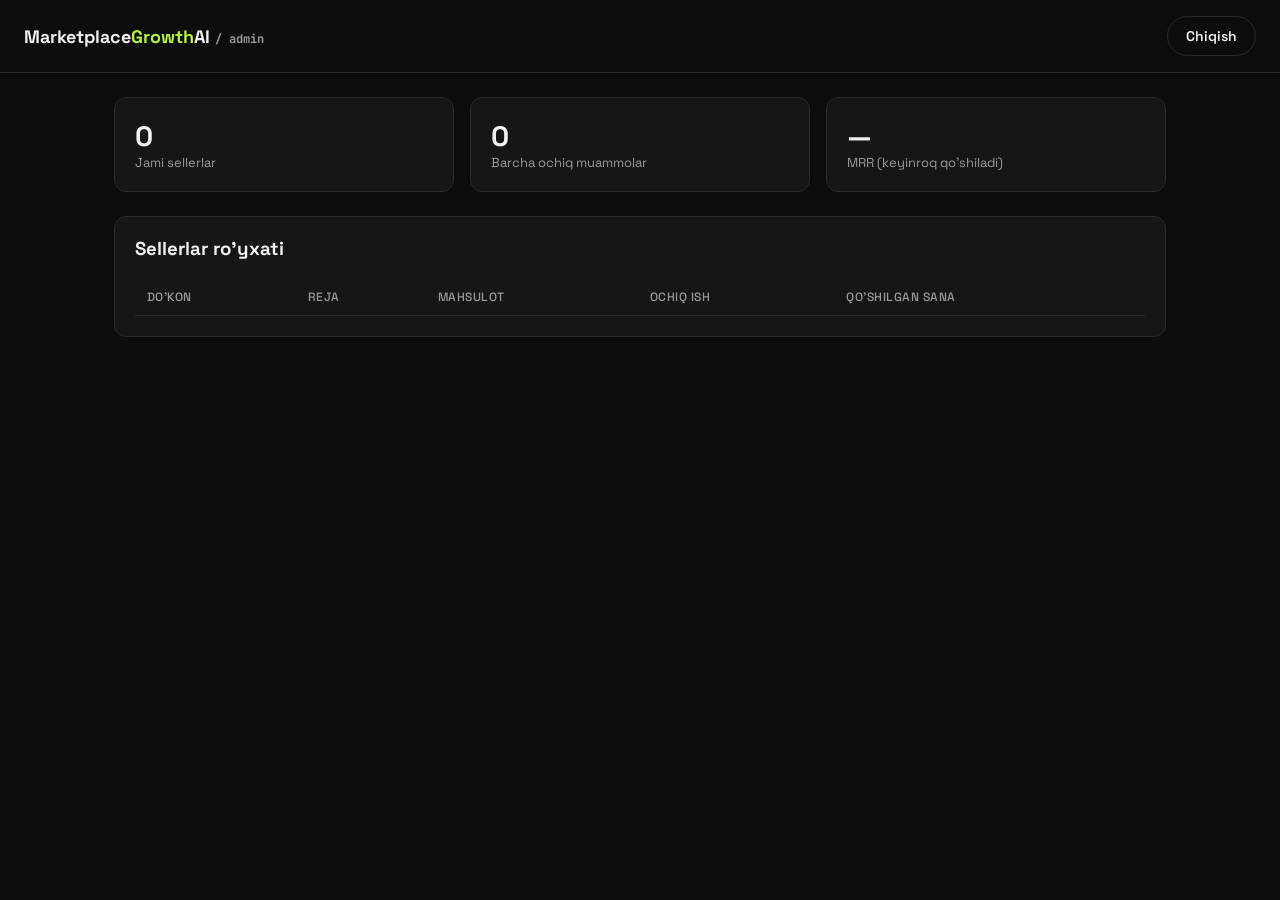
==== app/admin-dashboard.html @ 2d70bfb5 "Marketplace Growth AI: boshlang'ich loyiha (landing, auth, seller/admin dashboard, Supabase schema) " ====
<!DOCTYPE html>
<html lang="uz">
<head>
<meta charset="UTF-8">
<meta name="viewport" content="width=device-width, initial-scale=1.0">
<title>Admin Dashboard — Marketplace Growth AI</title>
<link rel="stylesheet" href="./assets/css/app.css">
</head>
<body>
  <div class="topbar">
    <div class="brand">Marketplace<span>Growth</span>AI <span class="mono" style="color:var(--text-dim); font-size:12px;">/ admin</span></div>
    <div style="display:flex; align-items:center; gap:16px;">
      <span id="adminName" class="mono" style="color:var(--text-dim); font-size:14px;"></span>
      <button id="logoutBtn" class="btn secondary">Chiqish</button>
    </div>
  </div>

  <div class="container">
    <div class="grid cols-3" style="margin-bottom:24px;">
      <div class="card"><div class="stat-num" id="sellerCount">0</div><div class="stat-label">Jami sellerlar</div></div>
      <div class="card"><div class="stat-num" id="openTotal">0</div><div class="stat-label">Barcha ochiq muammolar</div></div>
      <div class="card"><div class="stat-num">—</div><div class="stat-label">MRR (keyinroq qo'shiladi)</div></div>
    </div>

    <div class="card">
      <h3 style="margin-top:0;">Sellerlar ro'yxati</h3>
      <table>
        <thead><tr><th>Do'kon</th><th>Reja</th><th>Mahsulot</th><th>Ochiq ish</th><th>Qo'shilgan sana</th></tr></thead>
        <tbody id="sellersBody"></tbody>
      </table>
    </div>
  </div>

  <script type="module" src="./assets/js/admin.js"></script>
</body>
</html>
---- app/assets/css/app.css ----
/* ============================================================
   Marketplace Growth AI — umumiy dizayn (portfolio uslubiga mos)
   ============================================================ */
@import url('https://fonts.googleapis.com/css2?family=Space+Grotesk:wght@400;500;700&family=JetBrains+Mono:wght@400;500&display=swap');

:root {
  --bg: #0d0d0d;
  --bg-card: #161616;
  --border: #2a2a2a;
  --accent: #b5f542;
  --text: #f2f2f2;
  --text-dim: #9a9a9a;
  --danger: #ff5c5c;
  --warn: #ffb454;
  --ok: #4ade80;
  --radius: 12px;
}

* { box-sizing: border-box; }

body {
  margin: 0;
  background: var(--bg);
  color: var(--text);
  font-family: 'Space Grotesk', sans-serif;
  min-height: 100vh;
}

code, .mono { font-family: 'JetBrains Mono', monospace; }

a { color: var(--accent); text-decoration: none; }

.container { max-width: 1100px; margin: 0 auto; padding: 24px; }

.topbar {
  display: flex; align-items: center; justify-content: space-between;
  padding: 16px 24px; border-bottom: 1px solid var(--border);
}
.topbar .brand { font-weight: 700; font-size: 18px; }
.topbar .brand span { color: var(--accent); }

.btn {
  display: inline-block; padding: 10px 18px; border-radius: 999px;
  background: var(--accent); color: #0d0d0d; font-weight: 600;
  border: none; cursor: pointer; font-family: inherit; font-size: 14px;
}
.btn:hover { opacity: 0.9; }
.btn.secondary { background: transparent; color: var(--text); border: 1px solid var(--border); }
.btn.danger { background: var(--danger); color: #fff; }
.btn:disabled { opacity: 0.5; cursor: not-allowed; }

.card {
  background: var(--bg-card); border: 1px solid var(--border);
  border-radius: var(--radius); padding: 20px;
}

input, select {
  width: 100%; padding: 10px 12px; border-radius: 8px;
  border: 1px solid var(--border); background: #0f0f0f; color: var(--text);
  font-family: inherit; font-size: 14px; margin-bottom: 12px;
}

table { width: 100%; border-collapse: collapse; font-size: 14px; }
th, td { text-align: left; padding: 10px 12px; border-bottom: 1px solid var(--border); }
th { color: var(--text-dim); font-weight: 500; text-transform: uppercase; font-size: 12px; letter-spacing: 0.04em; }

.badge { display: inline-block; padding: 2px 10px; border-radius: 999px; font-size: 12px; font-weight: 600; }
.badge.open { background: rgba(255,180,84,0.15); color: var(--warn); }
.badge.done { background: rgba(74,222,128,0.15); color: var(--ok); }
.badge.dismissed { background: rgba(154,154,154,0.15); color: var(--text-dim); }

.grid { display: grid; gap: 16px; }
.grid.cols-3 { grid-template-columns: repeat(3, 1fr); }
@media (max-width: 800px) { .grid.cols-3 { grid-template-columns: 1fr; } }

.stat-num { font-size: 28px; font-weight: 700; }
.stat-label { color: var(--text-dim); font-size: 13px; }

.dropzone {
  border: 2px dashed var(--border); border-radius: var(--radius);
  padding: 40px; text-align: center; color: var(--text-dim); cursor: pointer;
}
.dropzone:hover, .dropzone.active { border-color: var(--accent); color: var(--text); }

.msg { padding: 10px 14px; border-radius: 8px; font-size: 14px; margin-bottom: 12px; }
.msg.error { background: rgba(255,92,92,0.12); color: var(--danger); }
.msg.success { background: rgba(74,222,128,0.12); color: var(--ok); }

.hidden { display: none !important; }
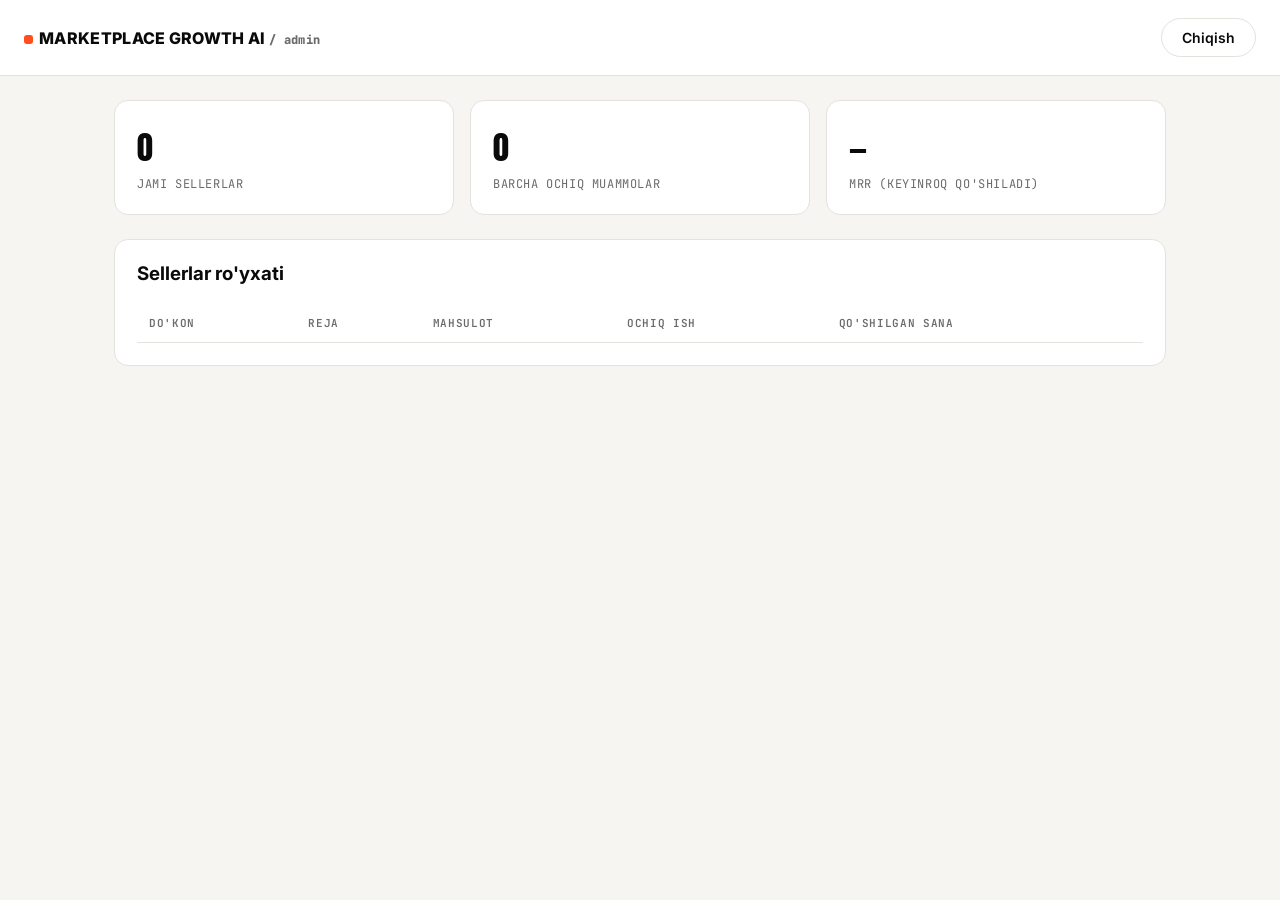
==== commit 76d53990: "Dizaynni yangi uslubga o'tkazish: oq fon, Anton display shrift, apelsin aksent, pill tugmalar, grid " ====
--- a/app/admin-dashboard.html
+++ b/app/admin-dashboard.html
@@ -8,7 +8,7 @@
 </head>
 <body>
   <div class="topbar">
-    <div class="brand">Marketplace<span>Growth</span>AI <span class="mono" style="color:var(--text-dim); font-size:12px;">/ admin</span></div>
+    <div class="brand"><span style="display:inline-block;width:9px;height:9px;background:var(--accent);border-radius:3px;margin-right:6px;"></span>MARKETPLACE GROWTH AI <span class="mono" style="color:var(--text-dim); font-size:12px;">/ admin</span></div>
     <div style="display:flex; align-items:center; gap:16px;">
       <span id="adminName" class="mono" style="color:var(--text-dim); font-size:14px;"></span>
       <button id="logoutBtn" class="btn secondary">Chiqish</button>
--- a/app/assets/css/app.css
+++ b/app/assets/css/app.css
@@ -1,29 +1,40 @@
 /* ============================================================
-   Marketplace Growth AI — umumiy dizayn (portfolio uslubiga mos)
+   Marketplace Growth AI — webapp dizayni (landing bilan bir xil uslub:
+   oq fon, qalin Anton sarlavhalar, apelsin aksent, pill tugmalar)
    ============================================================ */
-@import url('https://fonts.googleapis.com/css2?family=Space+Grotesk:wght@400;500;700&family=JetBrains+Mono:wght@400;500&display=swap');
+@import url('https://fonts.googleapis.com/css2?family=Anton&family=Inter:wght@400;500;600;700;800&family=JetBrains+Mono:wght@400;500&display=swap');
 
 :root {
-  --bg: #0d0d0d;
-  --bg-card: #161616;
-  --border: #2a2a2a;
-  --accent: #b5f542;
-  --text: #f2f2f2;
-  --text-dim: #9a9a9a;
-  --danger: #ff5c5c;
-  --warn: #ffb454;
-  --ok: #4ade80;
-  --radius: 12px;
+  --bg: #ffffff;
+  --bg-card: #ffffff;
+  --bg-soft: #f6f5f2;
+  --border: #e4e2dc;
+  --accent: #ff4d1f;
+  --accent-soft: #ffe6da;
+  --ink: #0a0a0a;
+  --text: #0a0a0a;
+  --text-dim: #6b6b6b;
+  --danger: #e0392c;
+  --warn: #b8710a;
+  --ok: #1f9d55;
+  --radius: 14px;
 }
 
 * { box-sizing: border-box; }
 
 body {
   margin: 0;
-  background: var(--bg);
+  background: var(--bg-soft);
   color: var(--text);
-  font-family: 'Space Grotesk', sans-serif;
+  font-family: 'Inter', sans-serif;
   min-height: 100vh;
+}
+
+.display {
+  font-family: 'Anton', sans-serif;
+  text-transform: uppercase;
+  letter-spacing: -0.01em;
+  line-height: 0.95;
 }
 
 code, .mono { font-family: 'JetBrains Mono', monospace; }
@@ -34,56 +45,59 @@
 
 .topbar {
   display: flex; align-items: center; justify-content: space-between;
-  padding: 16px 24px; border-bottom: 1px solid var(--border);
+  padding: 18px 24px; border-bottom: 1px solid var(--border); background: #fff;
 }
-.topbar .brand { font-weight: 700; font-size: 18px; }
+.topbar .brand { font-weight: 800; font-size: 16px; letter-spacing: 0.02em; }
 .topbar .brand span { color: var(--accent); }
 
 .btn {
-  display: inline-block; padding: 10px 18px; border-radius: 999px;
-  background: var(--accent); color: #0d0d0d; font-weight: 600;
-  border: none; cursor: pointer; font-family: inherit; font-size: 14px;
+  display: inline-block; padding: 10px 20px; border-radius: 999px;
+  background: var(--ink); color: #fff; font-weight: 600;
+  border: none; cursor: pointer; font-family: 'Inter', sans-serif; font-size: 14px;
 }
-.btn:hover { opacity: 0.9; }
-.btn.secondary { background: transparent; color: var(--text); border: 1px solid var(--border); }
+.btn:hover { opacity: 0.88; }
+.btn.accent { background: var(--accent); color: #fff; }
+.btn.secondary { background: transparent; color: var(--ink); border: 1.5px solid var(--border); }
 .btn.danger { background: var(--danger); color: #fff; }
 .btn:disabled { opacity: 0.5; cursor: not-allowed; }
 
 .card {
   background: var(--bg-card); border: 1px solid var(--border);
-  border-radius: var(--radius); padding: 20px;
+  border-radius: var(--radius); padding: 22px;
 }
 
 input, select {
-  width: 100%; padding: 10px 12px; border-radius: 8px;
-  border: 1px solid var(--border); background: #0f0f0f; color: var(--text);
-  font-family: inherit; font-size: 14px; margin-bottom: 12px;
+  width: 100%; padding: 11px 12px; border-radius: 8px;
+  border: 1.5px solid var(--border); background: #fff; color: var(--text);
+  font-family: 'Inter', sans-serif; font-size: 14px; margin-bottom: 12px;
 }
+input:focus, select:focus { outline: none; border-color: var(--accent); }
 
 table { width: 100%; border-collapse: collapse; font-size: 14px; }
-th, td { text-align: left; padding: 10px 12px; border-bottom: 1px solid var(--border); }
-th { color: var(--text-dim); font-weight: 500; text-transform: uppercase; font-size: 12px; letter-spacing: 0.04em; }
+th, td { text-align: left; padding: 12px; border-bottom: 1px solid var(--border); }
+th { color: var(--text-dim); font-weight: 600; text-transform: uppercase; font-size: 11px; letter-spacing: 0.06em; font-family: 'JetBrains Mono', monospace; }
 
-.badge { display: inline-block; padding: 2px 10px; border-radius: 999px; font-size: 12px; font-weight: 600; }
-.badge.open { background: rgba(255,180,84,0.15); color: var(--warn); }
-.badge.done { background: rgba(74,222,128,0.15); color: var(--ok); }
-.badge.dismissed { background: rgba(154,154,154,0.15); color: var(--text-dim); }
+.badge { display: inline-block; padding: 3px 12px; border-radius: 999px; font-size: 12px; font-weight: 700; font-family: 'JetBrains Mono', monospace; }
+.badge.open { background: var(--accent-soft); color: #b8390f; }
+.badge.done { background: #e3f6ea; color: var(--ok); }
+.badge.dismissed { background: #f0f0ee; color: var(--text-dim); }
 
 .grid { display: grid; gap: 16px; }
 .grid.cols-3 { grid-template-columns: repeat(3, 1fr); }
 @media (max-width: 800px) { .grid.cols-3 { grid-template-columns: 1fr; } }
 
-.stat-num { font-size: 28px; font-weight: 700; }
-.stat-label { color: var(--text-dim); font-size: 13px; }
+.stat-num { font-family: 'Anton', sans-serif; font-size: 32px; text-transform: uppercase; }
+.stat-label { color: var(--text-dim); font-size: 12px; text-transform: uppercase; letter-spacing: 0.05em; font-family: 'JetBrains Mono', monospace; margin-top: 4px; }
 
 .dropzone {
   border: 2px dashed var(--border); border-radius: var(--radius);
   padding: 40px; text-align: center; color: var(--text-dim); cursor: pointer;
+  background: var(--bg-soft);
 }
-.dropzone:hover, .dropzone.active { border-color: var(--accent); color: var(--text); }
+.dropzone:hover, .dropzone.active { border-color: var(--accent); color: var(--ink); background: var(--accent-soft); }
 
 .msg { padding: 10px 14px; border-radius: 8px; font-size: 14px; margin-bottom: 12px; }
-.msg.error { background: rgba(255,92,92,0.12); color: var(--danger); }
-.msg.success { background: rgba(74,222,128,0.12); color: var(--ok); }
+.msg.error { background: #fdeceb; color: var(--danger); }
+.msg.success { background: #e3f6ea; color: var(--ok); }
 
 .hidden { display: none !important; }
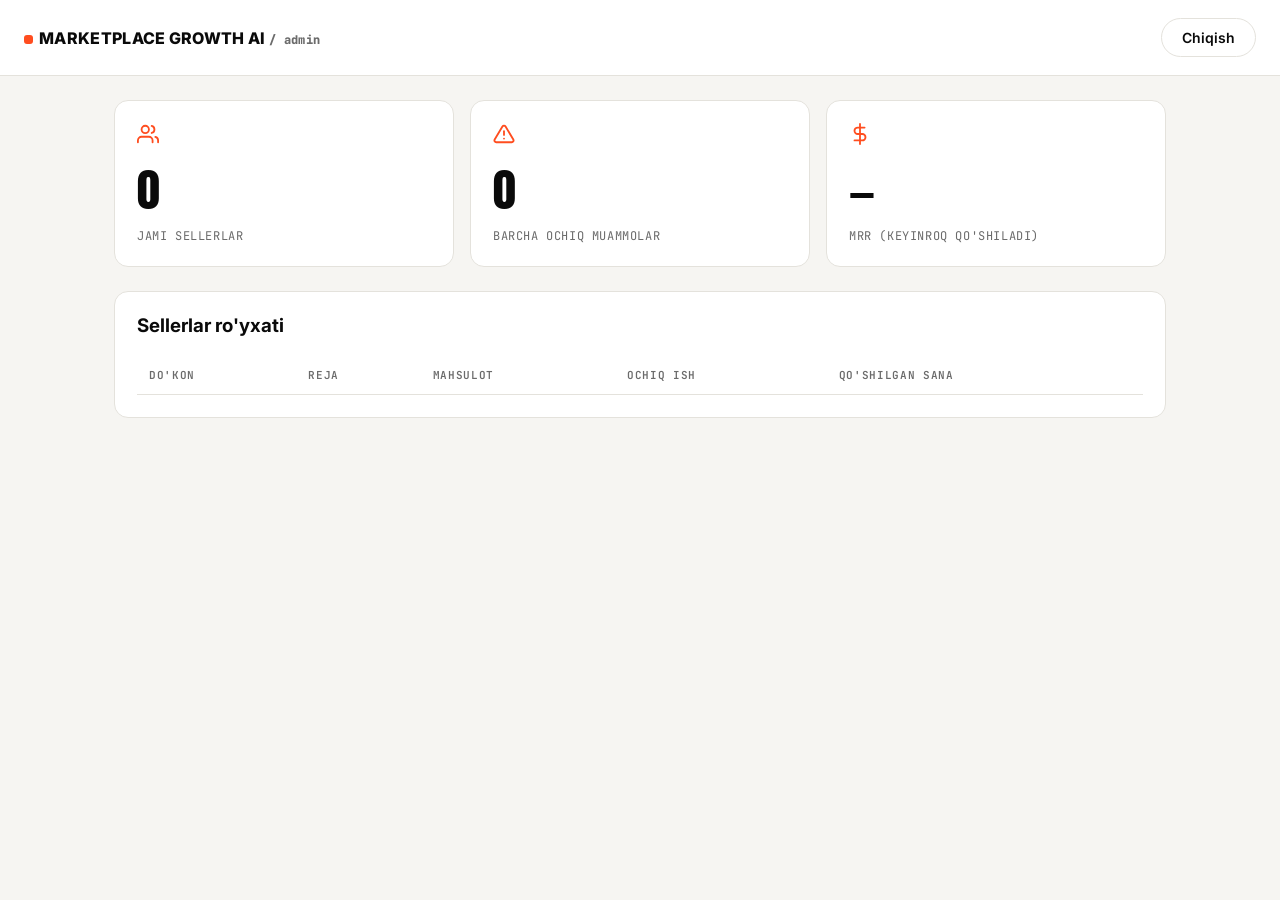
==== commit 3fa6a917: "Design polish: responsive, animations, icons, spacing across all pages Add mobile hamburger nav, scr" ====
--- a/app/admin-dashboard.html
+++ b/app/admin-dashboard.html
@@ -17,17 +17,28 @@
 
   <div class="container">
     <div class="grid cols-3" style="margin-bottom:24px;">
-      <div class="card"><div class="stat-num" id="sellerCount">0</div><div class="stat-label">Jami sellerlar</div></div>
-      <div class="card"><div class="stat-num" id="openTotal">0</div><div class="stat-label">Barcha ochiq muammolar</div></div>
-      <div class="card"><div class="stat-num">—</div><div class="stat-label">MRR (keyinroq qo'shiladi)</div></div>
+      <div class="card">
+        <div class="stat-icon"><svg viewBox="0 0 24 24" fill="none" stroke="currentColor" stroke-width="2" stroke-linecap="round" stroke-linejoin="round"><path d="M17 21v-2a4 4 0 0 0-4-4H5a4 4 0 0 0-4 4v2"/><circle cx="9" cy="7" r="4"/><path d="M23 21v-2a4 4 0 0 0-3-3.87"/><path d="M16 3.13a4 4 0 0 1 0 7.75"/></svg></div>
+        <div class="stat-num" id="sellerCount">0</div><div class="stat-label">Jami sellerlar</div>
+      </div>
+      <div class="card">
+        <div class="stat-icon"><svg viewBox="0 0 24 24" fill="none" stroke="currentColor" stroke-width="2" stroke-linecap="round" stroke-linejoin="round"><path d="M10.29 3.86 1.82 18a2 2 0 0 0 1.71 3h16.94a2 2 0 0 0 1.71-3L13.71 3.86a2 2 0 0 0-3.42 0Z"/><path d="M12 9v4"/><path d="M12 17h.01"/></svg></div>
+        <div class="stat-num" id="openTotal">0</div><div class="stat-label">Barcha ochiq muammolar</div>
+      </div>
+      <div class="card">
+        <div class="stat-icon"><svg viewBox="0 0 24 24" fill="none" stroke="currentColor" stroke-width="2" stroke-linecap="round" stroke-linejoin="round"><line x1="12" y1="1" x2="12" y2="23"/><path d="M17 5H9.5a3.5 3.5 0 0 0 0 7h5a3.5 3.5 0 0 1 0 7H6"/></svg></div>
+        <div class="stat-num">—</div><div class="stat-label">MRR (keyinroq qo'shiladi)</div>
+      </div>
     </div>
 
     <div class="card">
       <h3 style="margin-top:0;">Sellerlar ro'yxati</h3>
-      <table>
-        <thead><tr><th>Do'kon</th><th>Reja</th><th>Mahsulot</th><th>Ochiq ish</th><th>Qo'shilgan sana</th></tr></thead>
-        <tbody id="sellersBody"></tbody>
-      </table>
+      <div class="table-wrap">
+        <table>
+          <thead><tr><th>Do'kon</th><th>Reja</th><th>Mahsulot</th><th>Ochiq ish</th><th>Qo'shilgan sana</th></tr></thead>
+          <tbody id="sellersBody"></tbody>
+        </table>
+      </div>
     </div>
   </div>
 
--- a/app/assets/css/app.css
+++ b/app/assets/css/app.css
@@ -18,9 +18,20 @@
   --warn: #b8710a;
   --ok: #1f9d55;
   --radius: 14px;
+  --shadow: 0 10px 24px rgba(10, 10, 10, 0.06);
+  --shadow-lift: 0 16px 32px rgba(10, 10, 10, 0.1);
 }
 
 * { box-sizing: border-box; }
+
+@keyframes fadeInUp {
+  from { opacity: 0; transform: translateY(14px); }
+  to { opacity: 1; transform: translateY(0); }
+}
+
+@media (prefers-reduced-motion: reduce) {
+  * { animation: none !important; transition: none !important; }
+}
 
 body {
   margin: 0;
@@ -42,40 +53,55 @@
 a { color: var(--accent); text-decoration: none; }
 
 .container { max-width: 1100px; margin: 0 auto; padding: 24px; }
+@media (max-width: 640px) { .container { padding: 16px; } }
 
 .topbar {
-  display: flex; align-items: center; justify-content: space-between;
-  padding: 18px 24px; border-bottom: 1px solid var(--border); background: #fff;
+  display: flex; align-items: center; justify-content: space-between; flex-wrap: wrap;
+  gap: 12px; padding: 18px 24px; border-bottom: 1px solid var(--border); background: #fff;
+  position: sticky; top: 0; z-index: 10;
 }
 .topbar .brand { font-weight: 800; font-size: 16px; letter-spacing: 0.02em; }
 .topbar .brand span { color: var(--accent); }
+@media (max-width: 640px) { .topbar { padding: 14px 16px; } }
 
 .btn {
-  display: inline-block; padding: 10px 20px; border-radius: 999px;
+  display: inline-flex; align-items: center; gap: 8px; padding: 10px 20px; border-radius: 999px;
   background: var(--ink); color: #fff; font-weight: 600;
   border: none; cursor: pointer; font-family: 'Inter', sans-serif; font-size: 14px;
+  transition: opacity 0.15s ease, transform 0.15s ease, box-shadow 0.15s ease;
 }
-.btn:hover { opacity: 0.88; }
+.btn:hover { opacity: 0.88; transform: translateY(-1px); box-shadow: var(--shadow); }
+.btn:active { transform: translateY(0); }
 .btn.accent { background: var(--accent); color: #fff; }
 .btn.secondary { background: transparent; color: var(--ink); border: 1.5px solid var(--border); }
 .btn.danger { background: var(--danger); color: #fff; }
-.btn:disabled { opacity: 0.5; cursor: not-allowed; }
+.btn:disabled { opacity: 0.5; cursor: not-allowed; transform: none; box-shadow: none; }
 
 .card {
   background: var(--bg-card); border: 1px solid var(--border);
   border-radius: var(--radius); padding: 22px;
+  transition: box-shadow 0.2s ease, transform 0.2s ease;
+  animation: fadeInUp 0.4s ease both;
 }
+.card:hover { box-shadow: var(--shadow); }
+.grid.cols-3 > .card:nth-child(1) { animation-delay: 0.02s; }
+.grid.cols-3 > .card:nth-child(2) { animation-delay: 0.08s; }
+.grid.cols-3 > .card:nth-child(3) { animation-delay: 0.14s; }
 
 input, select {
   width: 100%; padding: 11px 12px; border-radius: 8px;
   border: 1.5px solid var(--border); background: #fff; color: var(--text);
   font-family: 'Inter', sans-serif; font-size: 14px; margin-bottom: 12px;
+  transition: border-color 0.15s ease;
 }
 input:focus, select:focus { outline: none; border-color: var(--accent); }
 
-table { width: 100%; border-collapse: collapse; font-size: 14px; }
+.table-wrap { overflow-x: auto; -webkit-overflow-scrolling: touch; }
+table { width: 100%; border-collapse: collapse; font-size: 14px; min-width: 520px; }
 th, td { text-align: left; padding: 12px; border-bottom: 1px solid var(--border); }
 th { color: var(--text-dim); font-weight: 600; text-transform: uppercase; font-size: 11px; letter-spacing: 0.06em; font-family: 'JetBrains Mono', monospace; }
+tbody tr { transition: background 0.15s ease; }
+tbody tr:hover { background: var(--bg-soft); }
 
 .badge { display: inline-block; padding: 3px 12px; border-radius: 999px; font-size: 12px; font-weight: 700; font-family: 'JetBrains Mono', monospace; }
 .badge.open { background: var(--accent-soft); color: #b8390f; }
@@ -86,17 +112,25 @@
 .grid.cols-3 { grid-template-columns: repeat(3, 1fr); }
 @media (max-width: 800px) { .grid.cols-3 { grid-template-columns: 1fr; } }
 
-.stat-num { font-family: 'Anton', sans-serif; font-size: 32px; text-transform: uppercase; }
+.stat-icon {
+  width: 22px; height: 22px; color: var(--accent); margin-bottom: 10px;
+  display: inline-flex; align-items: center; justify-content: center;
+}
+.stat-icon svg { width: 100%; height: 100%; }
+.stat-num { font-family: 'Anton', sans-serif; font-size: clamp(32px, 5vw, 46px); text-transform: uppercase; }
 .stat-label { color: var(--text-dim); font-size: 12px; text-transform: uppercase; letter-spacing: 0.05em; font-family: 'JetBrains Mono', monospace; margin-top: 4px; }
 
 .dropzone {
   border: 2px dashed var(--border); border-radius: var(--radius);
   padding: 40px; text-align: center; color: var(--text-dim); cursor: pointer;
-  background: var(--bg-soft);
+  background: var(--bg-soft); transition: border-color 0.2s ease, background 0.2s ease, transform 0.2s ease;
 }
-.dropzone:hover, .dropzone.active { border-color: var(--accent); color: var(--ink); background: var(--accent-soft); }
+.dropzone svg { width: 28px; height: 28px; margin-bottom: 10px; color: var(--text-dim); transition: color 0.2s ease; }
+.dropzone:hover, .dropzone.active { border-color: var(--accent); color: var(--ink); background: var(--accent-soft); transform: translateY(-1px); }
+.dropzone:hover svg, .dropzone.active svg { color: var(--accent); }
+@media (max-width: 640px) { .dropzone { padding: 28px 16px; } }
 
-.msg { padding: 10px 14px; border-radius: 8px; font-size: 14px; margin-bottom: 12px; }
+.msg { padding: 10px 14px; border-radius: 8px; font-size: 14px; margin-bottom: 12px; animation: fadeInUp 0.25s ease both; }
 .msg.error { background: #fdeceb; color: var(--danger); }
 .msg.success { background: #e3f6ea; color: var(--ok); }
 
